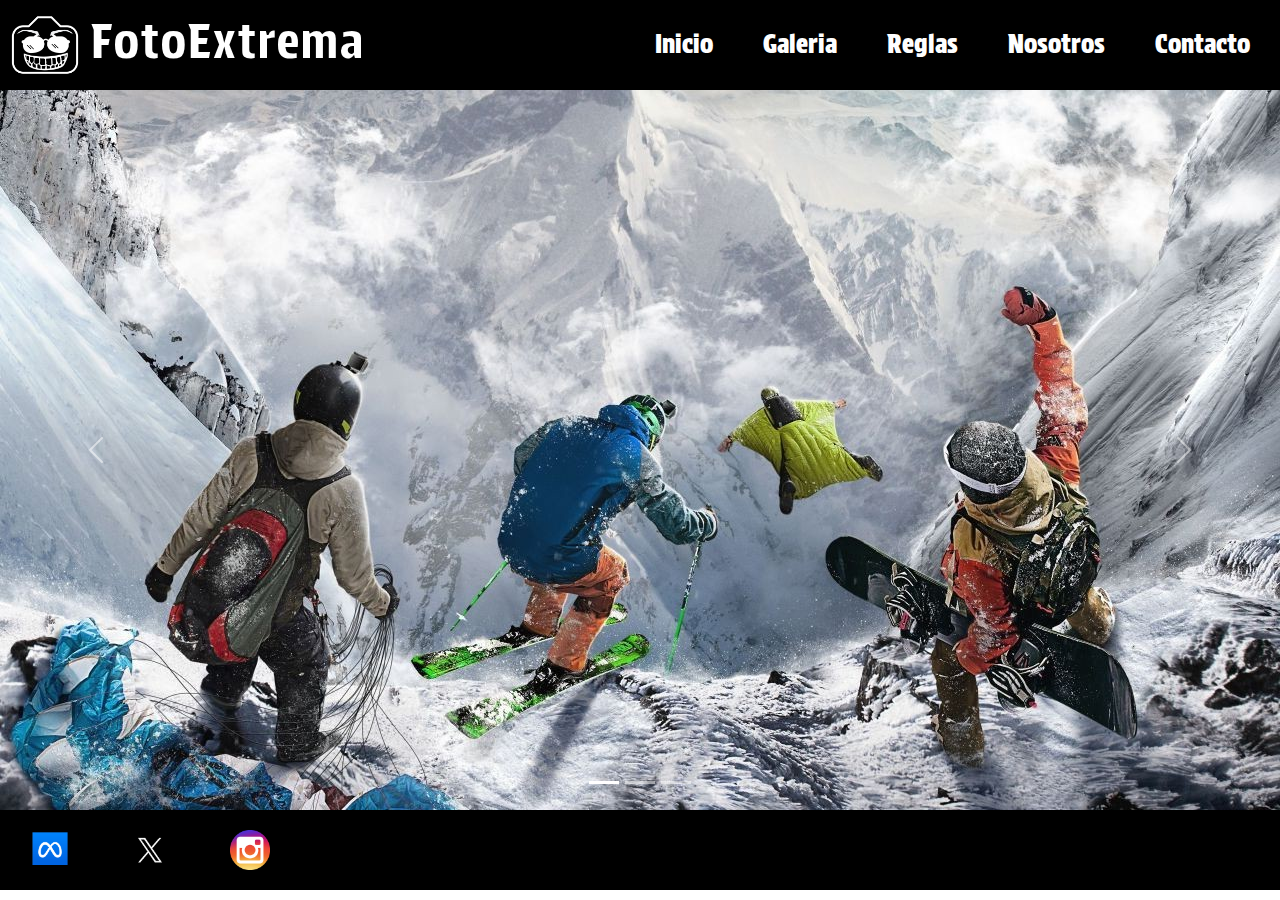
==== index.html @ e97aab32 "Medio css trasladado a scss" ====
<!DOCTYPE html>
<html lang="en">
<head>
    <meta charset="UTF-8">
    <meta name="viewport" content="width=device-width, initial-scale=1.0">
    <title>Inicio</title>
    <link rel="stylesheet" href="css\styles.css">
    <link rel="stylesheet" href="../css/main.css">
    <link rel="preconnect" href="https://fonts.googleapis.com">
    <link rel="preconnect" href="https://fonts.gstatic.com" crossorigin>
    <link href="https://fonts.googleapis.com/css2?family=Protest+Strike&family=Sen&family=Special+Elite&display=swap" rel="stylesheet">
    <link href="https://cdn.jsdelivr.net/npm/bootstrap@5.3.3/dist/css/bootstrap.min.css" rel="stylesheet" integrity="sha384-QWTKZyjpPEjISv5WaRU9OFeRpok6YctnYmDr5pNlyT2bRjXh0JMhjY6hW+ALEwIH" crossorigin="anonymous"> 
    <!-- Este link va en el head en HTML y al final del body en JS -->
  </head>
<body>
    <header>
        <a href="./index.html" class="logoPagina">
            <img src="img\FotoExtrema1.png" class="logo" alt="Logo-ExtremeFocus">
            <h1 class="nombreSitio">FotoExtrema</h1>
        </a>
        <nav>
            <ul>
                <li> <a href="./index.html">Inicio</a> </li>
                <li> <a href="./pages/galeria.html">Galeria</a> </li>
                <li> <a href="./pages/reglas.html">Reglas</a> </li>
                <li> <a href="./pages/nosotros.html">Nosotros</a> </li>
                <li> <a href="./pages/contacto.html">Contacto</a> </li>
            </ul>
        </nav>
    </header>
    <main class="index"> 
            <div id="carouselExampleCaptions" class="carousel slide">
                <div class="carousel-indicators">
                  <button type="button" data-bs-target="#carouselExampleCaptions" data-bs-slide-to="0" class="active" aria-current="true" aria-label="Slide 1"></button>
                  <button type="button" data-bs-target="#carouselExampleCaptions" data-bs-slide-to="1" aria-label="Slide 2"></button>
                  <button type="button" data-bs-target="#carouselExampleCaptions" data-bs-slide-to="2" aria-label="Slide 3"></button>
                </div>
                <div class="carousel-inner">
                  <div class="carousel-item active">
                    <img src="img/DeportistasEnCimaDeMontaña.jpg" class="d-block w-100" alt="Deportistas en la cima de la montaña">
                    <div class="carousel-caption d-none d-md-block">
                     <!-- <h5>Descripcion de imagen</h5>
                      <p>Texto</p>-->
                    </div>
                  </div>
                  <div class="carousel-item">
                    <img src="img\colgandoDeTerraza.jpg" class="d-block w-100" alt="Hombre colgando de terraza con sus manos sobre ciudad">
                    <div class="carousel-caption d-none d-md-block">
                    <!--  <h5>Descripcion de imagen</h5>
                      <p>Texto</p>-->
                    </div>
                  </div>
                  <div class="carousel-item">
                    <img src="img\buceandoConTiburones.webp" class="d-block w-100" alt="Buzos bajo el mar rodeados de tiburones">
                    <div class="carousel-caption d-none d-md-block">
                      <!--<h5>Descripcion de imagen</h5>
                      <p>Texto</p>-->
                    </div>
                  </div>
                </div>
                <button class="carousel-control-prev" type="button" data-bs-target="#carouselExampleCaptions" data-bs-slide="prev">
                  <span class="carousel-control-prev-icon" aria-hidden="true"></span>
                  <span class="visually-hidden">Previous</span>
                </button>
                <button class="carousel-control-next" type="button" data-bs-target="#carouselExampleCaptions" data-bs-slide="next">
                  <span class="carousel-control-next-icon" aria-hidden="true"></span>
                  <span class="visually-hidden">Next</span>
                </button>
            </div>  

    </main>
    <footer>
      <a href="https://www.facebook.com/" target="_blank"><img src="../img/MetaLogo.png" alt="Logo Meta"></a>
      <a href="https://twitter.com/" target="_blank"><img src="../img/XLogo.png" alt="Logo X"></a>
      <a href="https://www.instagram.com/" target="_blank"><img src="../img/InstagramLogo.png" alt="Logo Instagram"></a>
    </footer>
    <script src="https://cdn.jsdelivr.net/npm/bootstrap@5.3.3/dist/js/bootstrap.bundle.min.js" integrity="sha384-YvpcrYf0tY3lHB60NNkmXc5s9fDVZLESaAA55NDzOxhy9GkcIdslK1eN7N6jIeHz" crossorigin="anonymous"></script>
</body>
</html>
---- css/main.css ----
@charset "UTF-8";
* {
  margin: 0;
}

/*Permiten copiar y pegar código de forma sencilla 
%estilos{
    background-color: orange;
    color: white;
    font-size: 20px;
}

@extend %estilos; 
*/
header {
  display: flex;
  align-items: center;
  background-color: black;
}
header .logoPagina {
  display: flex;
  text-decoration: none;
  align-items: center;
  margin: 10px;
}
header .nombreSitio {
  margin-left: 10px;
  font-family: "Protest Strike", sans-serif;
  font-weight: 400;
  font-style: normal;
  font-size: 50px;
  justify-content: center;
  color: white;
  -webkit-text-stroke-width: 2px; /* Ancho del contorno */
  -webkit-text-stroke-color: black; /* Color del contorno */
}
header .logo {
  width: 70px;
}
header nav {
  margin-left: auto;
  font-family: "Protest Strike", sans-serif;
  font-style: normal;
  font-size: 25px;
  height: 100%; /* Ajustar el tamaño del nav al 100% de la altura del encabezado */
}
header nav li {
  padding: 0 20px;
  height: 100%; /* Ajustar el tamaño de los elementos li al 100% de la altura de la lista */
  display: flex;
  align-items: center;
}
header nav li a {
  margin-right: 10px;
  text-decoration: none; /* Elimina el subrayado de los enlaces */
  color: white; /* Cambia el color del texto de los enlaces */
}
header nav ul {
  display: flex;
  align-items: center;
  height: 100%; /* Ajustar el tamaño de la lista al 100% de la altura del nav */
  margin: 0;
  padding: 0;
}

.index {
  background-color: black;
  color: white;
}

.galeria {
  background-color: black;
  color: white;
}

.reglas {
  background-color: black;
  color: white;
}

.nosotros {
  background-color: black;
  color: white;
}

.contacto {
  background-color: black;
  color: white;
}

footer {
  display: flex;
  background-color: black;
}
footer a {
  text-decoration: none;
  color: white;
  margin: 20px;
}
footer img {
  width: 40px;
  height: auto;
  margin: 0 10px;
}

/* Diseño Responsive */
/* Mobile */
@media only screen and (max-width: 500px) {
  header {
    flex-direction: column;
    align-items: center;
    justify-content: center;
    width: 100%;
  }
  footer {
    justify-content: center;
  }
  nav {
    padding-top: 10px;
    margin-left: unset;
    transform: scale(0.7);
  }
  .logoPagina, .nombreSitio {
    transform: scale(0.9);
  }
  input, textarea, .contactoTitulo {
    width: 80%;
  }
}

/*# sourceMappingURL=main.css.map */
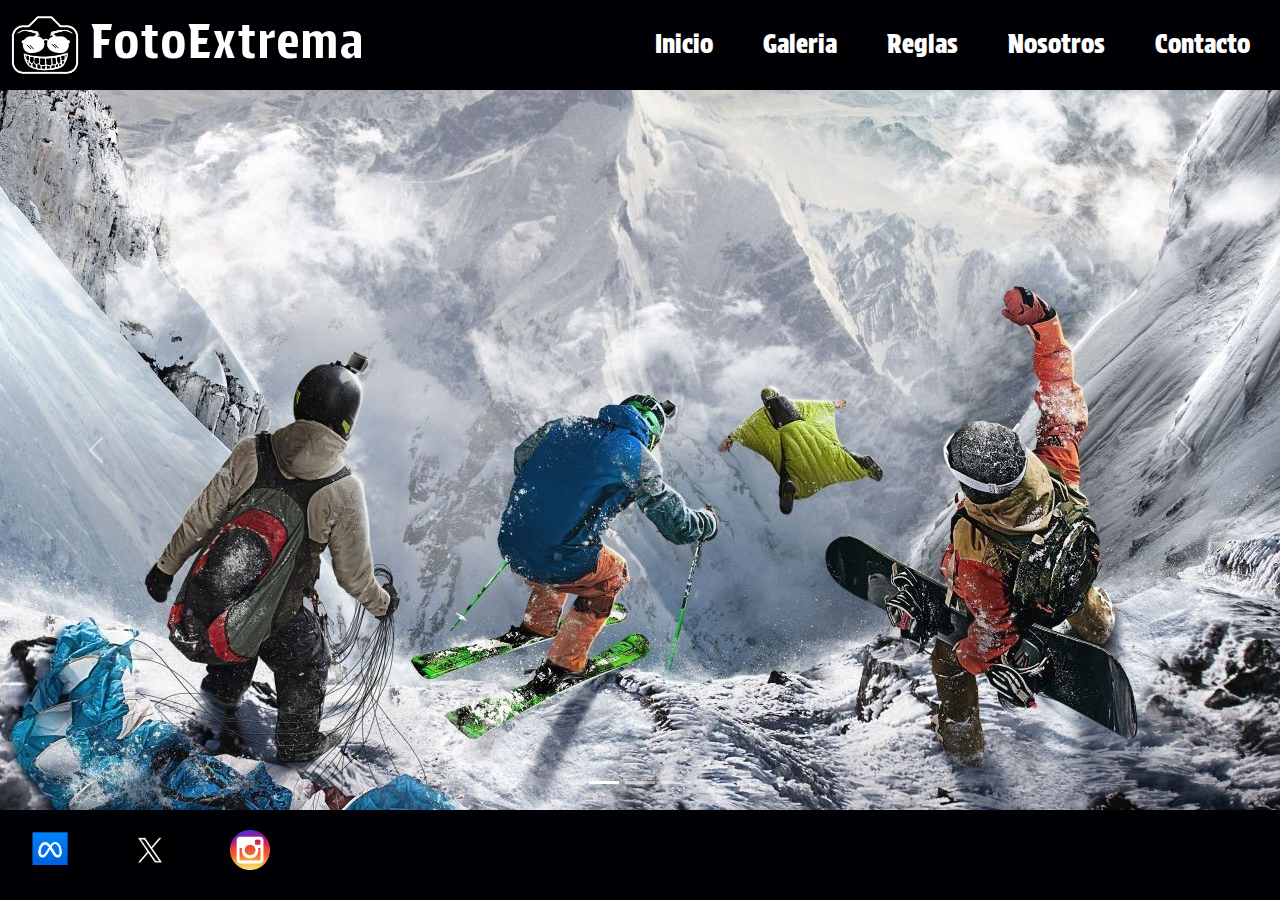
==== commit c615624b: "Eliminada carpeta node_modules del repo" ====
--- a/index.html
+++ b/index.html
@@ -4,13 +4,12 @@
     <meta charset="UTF-8">
     <meta name="viewport" content="width=device-width, initial-scale=1.0">
     <title>Inicio</title>
-    <link rel="stylesheet" href="css\styles.css">
-    <link rel="stylesheet" href="../css/main.css">
     <link rel="preconnect" href="https://fonts.googleapis.com">
     <link rel="preconnect" href="https://fonts.gstatic.com" crossorigin>
     <link href="https://fonts.googleapis.com/css2?family=Protest+Strike&family=Sen&family=Special+Elite&display=swap" rel="stylesheet">
     <link href="https://cdn.jsdelivr.net/npm/bootstrap@5.3.3/dist/css/bootstrap.min.css" rel="stylesheet" integrity="sha384-QWTKZyjpPEjISv5WaRU9OFeRpok6YctnYmDr5pNlyT2bRjXh0JMhjY6hW+ALEwIH" crossorigin="anonymous"> 
     <!-- Este link va en el head en HTML y al final del body en JS -->
+    <link rel="stylesheet" href="css/main.css">
   </head>
 <body>
     <header>
@@ -70,9 +69,9 @@
 
     </main>
     <footer>
-      <a href="https://www.facebook.com/" target="_blank"><img src="../img/MetaLogo.png" alt="Logo Meta"></a>
-      <a href="https://twitter.com/" target="_blank"><img src="../img/XLogo.png" alt="Logo X"></a>
-      <a href="https://www.instagram.com/" target="_blank"><img src="../img/InstagramLogo.png" alt="Logo Instagram"></a>
+      <a href="https://www.facebook.com/" target="_blank"><img src="/img/MetaLogo.png" alt="Logo Meta"></a>
+      <a href="https://twitter.com/" target="_blank"><img src="/img/XLogo.png" alt="Logo X"></a>
+      <a href="https://www.instagram.com/" target="_blank"><img src="/img/InstagramLogo.png" alt="Logo Instagram"></a>
     </footer>
     <script src="https://cdn.jsdelivr.net/npm/bootstrap@5.3.3/dist/js/bootstrap.bundle.min.js" integrity="sha384-YvpcrYf0tY3lHB60NNkmXc5s9fDVZLESaAA55NDzOxhy9GkcIdslK1eN7N6jIeHz" crossorigin="anonymous"></script>
 </body>
--- a/css/main.css
+++ b/css/main.css
@@ -1,21 +1,24 @@
 @charset "UTF-8";
 * {
   margin: 0;
-}
-
-/*Permiten copiar y pegar código de forma sencilla 
-%estilos{
-    background-color: orange;
-    color: white;
-    font-size: 20px;
-}
-
-@extend %estilos; 
-*/
+  padding: 0;
+  box-sizing: border-box;
+}
+
+body {
+  background-color: rgb(0, 0, 5);
+  color: white;
+}
+
+.contactoTitulo, .tituloReglas, .categoria h2, header nav, header .nombreSitio {
+  font-family: "Protest Strike", sans-serif;
+  font-style: normal;
+}
+
 header {
   display: flex;
   align-items: center;
-  background-color: black;
+  background-color: rgb(0, 0, 5);
 }
 header .logoPagina {
   display: flex;
@@ -25,22 +28,18 @@
 }
 header .nombreSitio {
   margin-left: 10px;
-  font-family: "Protest Strike", sans-serif;
   font-weight: 400;
-  font-style: normal;
   font-size: 50px;
   justify-content: center;
   color: white;
   -webkit-text-stroke-width: 2px; /* Ancho del contorno */
-  -webkit-text-stroke-color: black; /* Color del contorno */
+  -webkit-text-stroke-color: rgb(0, 0, 5); /* Color del contorno */
 }
 header .logo {
   width: 70px;
 }
 header nav {
   margin-left: auto;
-  font-family: "Protest Strike", sans-serif;
-  font-style: normal;
   font-size: 25px;
   height: 100%; /* Ajustar el tamaño del nav al 100% de la altura del encabezado */
 }
@@ -63,34 +62,139 @@
   padding: 0;
 }
 
-.index {
-  background-color: black;
-  color: white;
+.imagenPortada {
+  width: 100%;
+}
+.imagenPortada img {
+  width: 100%;
+  height: auto;
 }
 
 .galeria {
-  background-color: black;
-  color: white;
-}
-
-.reglas {
-  background-color: black;
-  color: white;
+  padding-top: 20px; /*Separa el main del header sin mostrar una franja blanca como ocurría con margin-top*/
+}
+
+.categorias {
+  padding: 20px;
+  background-color: rgb(0, 0, 5);
+  display: grid;
+  grid-template-columns: repeat(2, 1fr);
+  grid-template-rows: repeat(4, 400px);
+  grid-template-areas: "img1 img1" "img2 img3" "img4 img4" "img5 img6";
+  grid-gap: 20px; /* Espacio entre las tarjetas */
+}
+
+.categoria1 {
+  grid-area: img1;
+}
+
+.categoria4 {
+  grid-area: img4;
+}
+
+.categoria {
+  display: flex;
+  justify-content: center;
+  align-items: center;
+  flex-direction: column; /* Alinea los elementos en una columna */
+  border-radius: 10px; /* Bordes redondeados */
+  padding: 20px; /* Espaciado interno */
+  box-shadow: 0px 0px 10px rgba(0, 0, 0, 0.1); /* Sombra */
+  width: auto; /* Ajusta el ancho del contenedor */
+  height: auto; /* Ajusta el alto del contenedor */
+  background-image: url("https://wallpapercave.com/wp/JoFTfPX.jpg");
+  transition: transform 0.3s; /* Transición suave para el efecto de ampliación */
+}
+.categoria:hover {
+  transform: scale(1.05); /* Amplía la tarjeta en un 5% al hacer hover */
+  cursor: pointer; /* Cambia el cursor a una mano señalando */
+}
+.categoria img {
+  width: 100%;
+  height: 80%; /* [Se corta la imagen]: Ajustando la imagen a la altura del contenedor */
+  object-fit: contain; /* Ajusta la imagen manteniendo su relación de aspecto original */
+  margin-bottom: 50px;
+}
+.categoria h2 {
+  color: white;
+  -webkit-text-stroke-width: 0.5px; /* Ancho del contorno */
+  -webkit-text-stroke-color: black; /* Color del contorno */
+  font-size: 30px;
+  text-align: center; /* Centra el texto */
+  margin: 0; /* Elimina el margen por defecto del título */
+  text-overflow: ellipsis; /* Agrega puntos suspensivos si el texto es demasiado largo */
+  white-space: nowrap; /* Evita que el texto se divida en múltiples líneas */
+  margin-top: 60px; /*** Buscar otra forma de evitar que el titulo se corte ***/
+  margin-bottom: 10px;
+}
+
+.col {
+  padding-bottom: 30px;
+}
+.col p {
+  margin-bottom: 40px;
+}
+
+.tituloReglas {
+  padding-top: 50px;
+  padding-bottom: 30px;
+  font-size: 45px;
+}
+
+.reglasTitulos {
+  font-size: 20px;
 }
 
 .nosotros {
-  background-color: black;
-  color: white;
-}
-
-.contacto {
-  background-color: black;
-  color: white;
+  padding-bottom: 20px;
+  display: flex;
+  justify-content: center;
+  align-items: center;
+}
+
+.nosotrosTexto {
+  font-size: 20px;
+  text-align: center; /* Centrar horizontalmente el texto */
+  padding: 50px; /* Espaciado interno */
+  width: 50%;
+}
+
+.contactoTitulo {
+  text-align: center;
+  padding: 20px;
+  font-size: 45px;
+}
+
+.formulario {
+  display: flex;
+  justify-content: center;
+  align-items: center;
+  height: auto;
+  padding: 50px;
+  font-family: "Courier New", Courier, monospace;
+  font-size: 20px;
+  color: black;
+}
+.formulario form {
+  background-color: white;
+  width: 50%; /* Ancho del formulario */
+  max-width: 500px; /* Ancho máximo del formulario */
+  padding: 20px; /* Espaciado interno */
+  border-radius: 10px; /* Bordes redondeados */
+  box-sizing: border-box; /* Ajusta el ancho y alto del formulario para incluir bordes y rellenos */
+  box-shadow: 0px 0px 20px rgba(0, 0, 0, 0.5); /* Sombras con desplazamiento horizontal y vertical de 0px, desenfoque de 10px y color negro con opacidad de 0.5 */
+  display: flex;
+  flex-direction: column; /* Alinear los elementos del formulario en una columna */
+  justify-content: center; /* Para centrar horizontalmente */
+  align-items: center; /* Para centrar verticalmente */
+}
+.formulario form input[type=file] {
+  width: 100%; /* Ajusta el ancho del input al 100% del contenedor */
 }
 
 footer {
   display: flex;
-  background-color: black;
+  background-color: rgb(0, 0, 5);
 }
 footer a {
   text-decoration: none;
@@ -110,21 +214,23 @@
     flex-direction: column;
     align-items: center;
     justify-content: center;
-    width: 100%;
   }
   footer {
     justify-content: center;
+    width: 100%;
   }
   nav {
     padding-top: 10px;
-    margin-left: unset;
-    transform: scale(0.7);
+    transform: scale(0.6);
+    max-width: 100%;
   }
   .logoPagina, .nombreSitio {
     transform: scale(0.9);
+    max-width: 100%;
   }
   input, textarea, .contactoTitulo {
     width: 80%;
+    max-width: 100%;
   }
 }
 
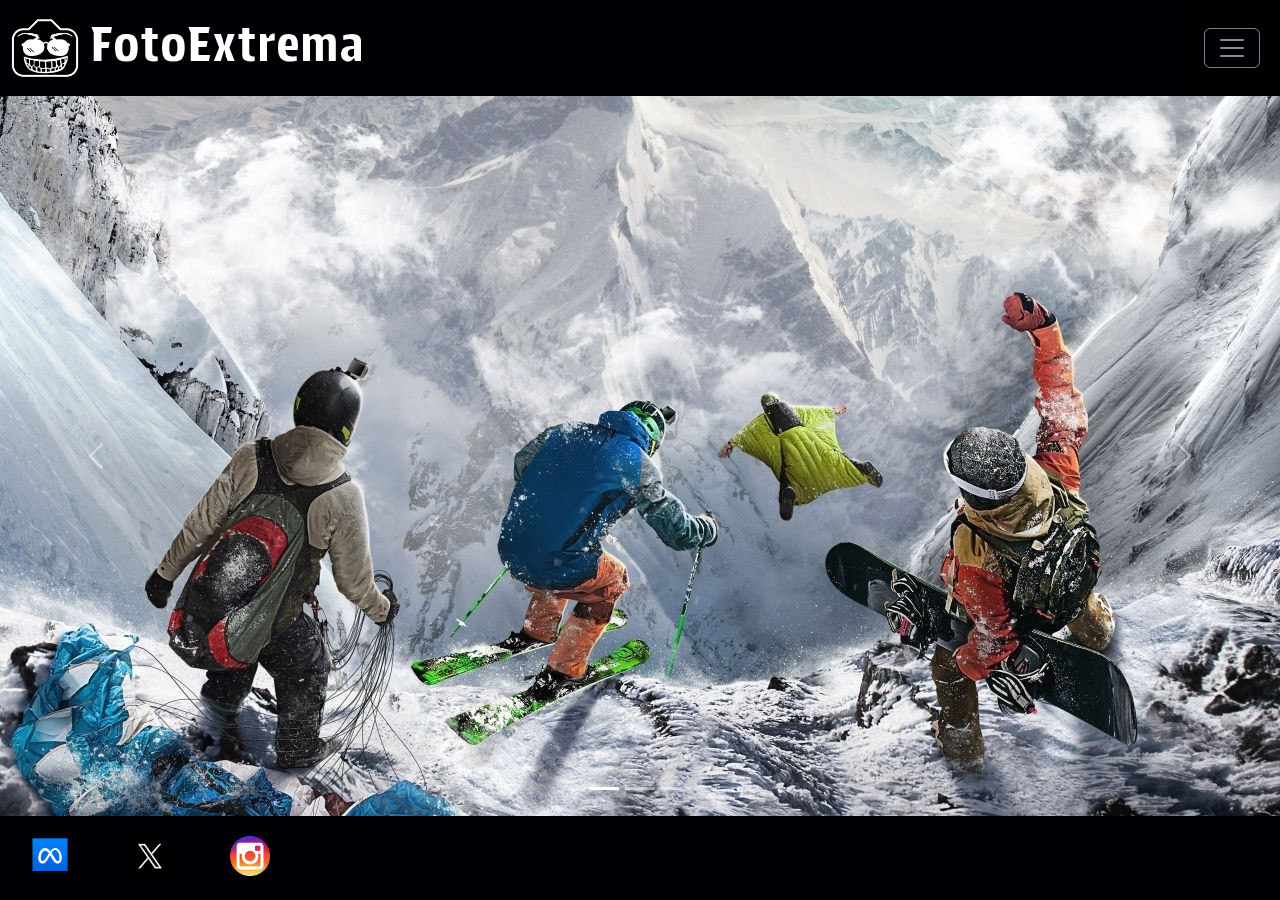
==== commit 51cd1c47: "Con Menú Hamburguesa" ====
--- a/index.html
+++ b/index.html
@@ -12,21 +12,36 @@
     <link rel="stylesheet" href="css/main.css">
   </head>
 <body>
-    <header>
-        <a href="./index.html" class="logoPagina">
-            <img src="img\FotoExtrema1.png" class="logo" alt="Logo-ExtremeFocus">
-            <h1 class="nombreSitio">FotoExtrema</h1>
-        </a>
-        <nav>
-            <ul>
-                <li> <a href="./index.html">Inicio</a> </li>
-                <li> <a href="./pages/galeria.html">Galeria</a> </li>
-                <li> <a href="./pages/reglas.html">Reglas</a> </li>
-                <li> <a href="./pages/nosotros.html">Nosotros</a> </li>
-                <li> <a href="./pages/contacto.html">Contacto</a> </li>
-            </ul>
-        </nav>
-    </header>
+  <header>
+    <a href="../index.html" class="logoPagina">
+        <img src="../img/FotoExtrema1.png" class="logo" alt="Logo-ExtremeFocus">
+        <h1 class="nombreSitio">FotoExtrema</h1>
+    </a>
+    <nav>
+        <nav class="navbar navbar-dark bg-black">
+            <button class="navbar-toggler" type="button" data-toggle="collapse" data-target="#navbarToggleExternalContent" aria-controls="navbarToggleExternalContent" aria-expanded="false" aria-label="Toggle navigation">
+              <span class="navbar-toggler-icon"></span>
+            </button>
+          </nav>
+        <div class="pos-f-t">
+          <div class="collapse" id="navbarToggleExternalContent">
+            <div class="bg-black p-2">
+              <h5 class="text-white h4"></h5>
+              <span class="text-muted"></span>
+              <ul>
+                <li><a href="./index.html">Inicio</a></li>
+                <li><a href="./pages/galeria.html">Galeria</a></li>
+                <li><a href="./pages/reglas.html">Reglas</a></li>
+                <li><a href="./pages/nosotros.html">Nosotros</a></li>
+                <li><a href="./pages/contacto.html">Contacto</a></li>
+              </ul>
+            </div>
+          </div>
+          
+        </div>
+      </nav>
+      
+</header>
     <main class="index"> 
             <div id="carouselExampleCaptions" class="carousel slide">
                 <div class="carousel-indicators">
@@ -74,5 +89,8 @@
       <a href="https://www.instagram.com/" target="_blank"><img src="/img/InstagramLogo.png" alt="Logo Instagram"></a>
     </footer>
     <script src="https://cdn.jsdelivr.net/npm/bootstrap@5.3.3/dist/js/bootstrap.bundle.min.js" integrity="sha384-YvpcrYf0tY3lHB60NNkmXc5s9fDVZLESaAA55NDzOxhy9GkcIdslK1eN7N6jIeHz" crossorigin="anonymous"></script>
-</body>
+    <script src="https://code.jquery.com/jquery-3.6.0.min.js"></script>
+    <script src="https://cdnjs.cloudflare.com/ajax/libs/popper.js/2.10.2/umd/popper.min.js"></script>
+    <script src="https://stackpath.bootstrapcdn.com/bootstrap/4.5.2/js/bootstrap.min.js"></script>
+  </body>
 </html>--- a/css/main.css
+++ b/css/main.css
@@ -17,7 +17,7 @@
 
 header {
   display: flex;
-  align-items: center;
+  justify-content: space-between;
   background-color: rgb(0, 0, 5);
 }
 header .logoPagina {
@@ -39,27 +39,39 @@
   width: 70px;
 }
 header nav {
-  margin-left: auto;
-  font-size: 25px;
-  height: 100%; /* Ajustar el tamaño del nav al 100% de la altura del encabezado */
+  font-size: 20px;
+}
+header nav .pos-f-t {
+  padding-right: 10px;
+  margin-top: 20px;
+  position: absolute;
+  top: 50px;
+  right: 10px;
+  z-index: 3000; /* Asegura que esté por encima de otros elementos */
+}
+header nav .navbar-toggler {
+  border: 1px solid grey; /* Cambia el color del borde */
+  background-color: rgb(0, 0, 5); /* Hace que el fondo sea transparente */
+  color: black; /* Cambia el color del texto */
+  margin: 20px;
+}
+header nav .navbar-toggler:hover {
+  background-color: black; /* Cambia el color de fondo al pasar el mouse */
+  color: #000000; /* Cambia el color del texto al pasar el mouse */
+}
+header nav #navbarToggleExternalContent .collapse.show {
+  background-color: white; /* Cambia el color de fondo del menú */
+  height: auto; /* Permitir que el contenedor se ajuste al tamaño del contenido */
+  box-sizing: content-box;
 }
 header nav li {
-  padding: 0 20px;
-  height: 100%; /* Ajustar el tamaño de los elementos li al 100% de la altura de la lista */
-  display: flex;
-  align-items: center;
+  list-style: none;
+  padding-bottom: 10px;
 }
 header nav li a {
-  margin-right: 10px;
   text-decoration: none; /* Elimina el subrayado de los enlaces */
   color: white; /* Cambia el color del texto de los enlaces */
-}
-header nav ul {
-  display: flex;
-  align-items: center;
-  height: 100%; /* Ajustar el tamaño de la lista al 100% de la altura del nav */
-  margin: 0;
-  padding: 0;
+  padding-right: 20px;
 }
 
 .imagenPortada {
@@ -156,7 +168,13 @@
   font-size: 20px;
   text-align: center; /* Centrar horizontalmente el texto */
   padding: 50px; /* Espaciado interno */
-  width: 50%;
+  width: 70%;
+  min-width: 320px;
+  text-align: justify;
+}
+
+.header2 .nav-container {
+  all: unset;
 }
 
 .contactoTitulo {
@@ -178,7 +196,8 @@
 .formulario form {
   background-color: white;
   width: 50%; /* Ancho del formulario */
-  max-width: 500px; /* Ancho máximo del formulario */
+  max-width: 500px;
+  min-width: 320px;
   padding: 20px; /* Espaciado interno */
   border-radius: 10px; /* Bordes redondeados */
   box-sizing: border-box; /* Ajusta el ancho y alto del formulario para incluir bordes y rellenos */
@@ -211,26 +230,37 @@
 /* Mobile */
 @media only screen and (max-width: 500px) {
   header {
-    flex-direction: column;
-    align-items: center;
-    justify-content: center;
+    display: flex;
+    justify-content: center; /* Centra horizontalmente los elementos */
   }
   footer {
-    justify-content: center;
+    display: flex;
+    justify-content: center; /* Centra horizontalmente los elementos */
     width: 100%;
   }
-  nav {
-    padding-top: 10px;
-    transform: scale(0.6);
+  header .navbar-toggler {
+    display: block;
+    margin-right: 0; /* Añadir margen izquierdo automático para que el toggler se alinee a la derecha */
+  }
+  .formulario {
+    width: 100%;
+    padding: 0px;
+  }
+  .logoPagina, .nombreSitio {
+    display: flex;
+    flex-direction: column; /* Alinea los elementos verticalmente */
+    align-items: center; /* Centra horizontalmente los elementos */
+    width: 100%; /* Ocupa todo el ancho disponible */
+    text-align: center; /* Centra el texto horizontalmente */
+    margin-top: 10px; /* Ajusta el margen superior si es necesario */
+  }
+  input, label, textarea, .contactoTitulo {
     max-width: 100%;
   }
-  .logoPagina, .nombreSitio {
-    transform: scale(0.9);
-    max-width: 100%;
-  }
-  input, textarea, .contactoTitulo {
-    width: 80%;
-    max-width: 100%;
+  .nosotrosTexto {
+    padding: 40px;
+    min-width: 320px;
+    text-align: justify;
   }
 }
 
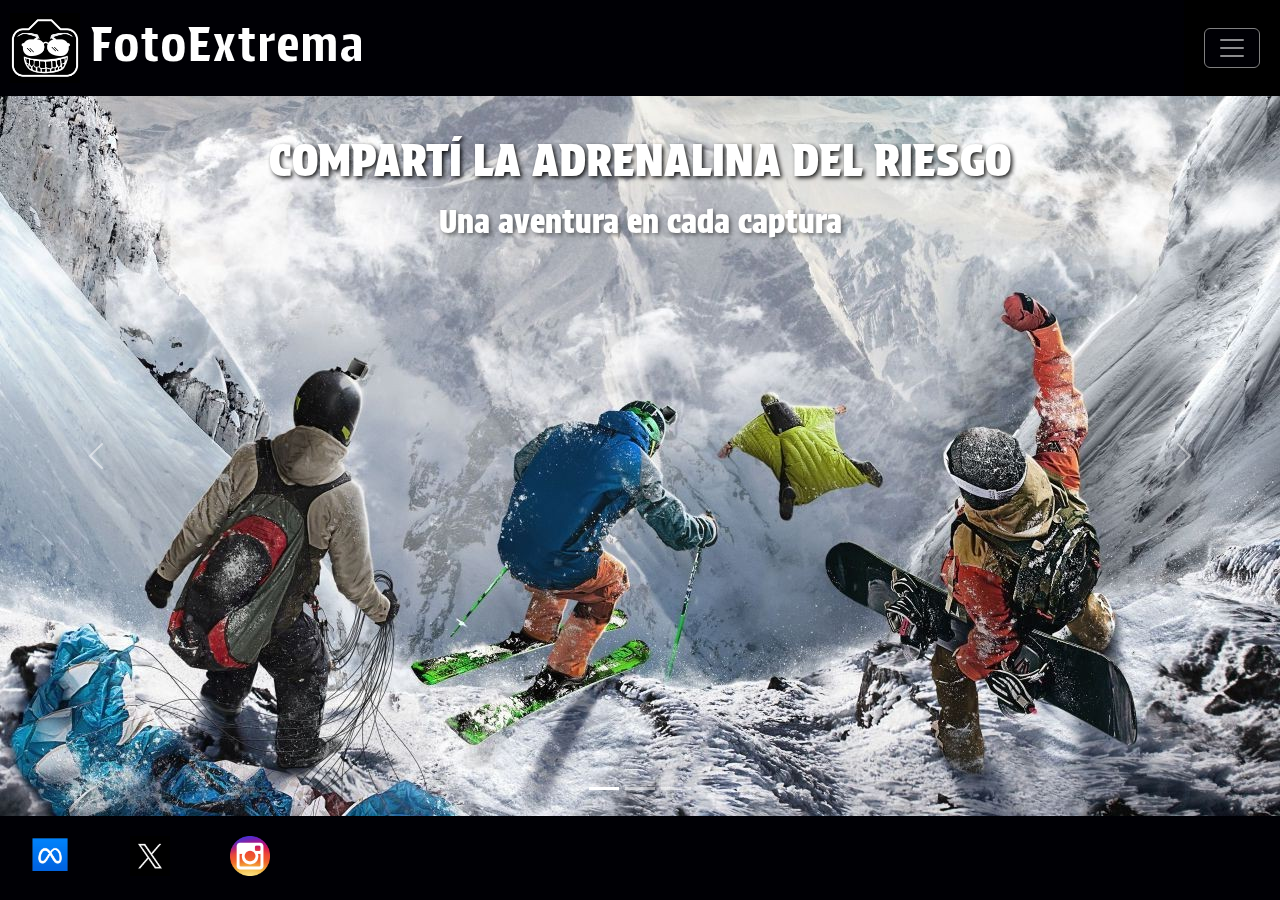
==== commit 4b0c12ac: "Estilos finales aplicados" ====
--- a/index.html
+++ b/index.html
@@ -8,7 +8,6 @@
     <link rel="preconnect" href="https://fonts.gstatic.com" crossorigin>
     <link href="https://fonts.googleapis.com/css2?family=Protest+Strike&family=Sen&family=Special+Elite&display=swap" rel="stylesheet">
     <link href="https://cdn.jsdelivr.net/npm/bootstrap@5.3.3/dist/css/bootstrap.min.css" rel="stylesheet" integrity="sha384-QWTKZyjpPEjISv5WaRU9OFeRpok6YctnYmDr5pNlyT2bRjXh0JMhjY6hW+ALEwIH" crossorigin="anonymous"> 
-    <!-- Este link va en el head en HTML y al final del body en JS -->
     <link rel="stylesheet" href="css/main.css">
   </head>
 <body>
@@ -43,6 +42,12 @@
       
 </header>
     <main class="index"> 
+      <div class="BienvenidaIndex">
+        <h1 class="indexTitulo">COMPARTÍ LA ADRENALINA DEL RIESGO</h1>
+        <p class="pieDeTitulo">Una aventura en cada captura</p>
+      </div>
+      
+          <!-- Carrusel -->
             <div id="carouselExampleCaptions" class="carousel slide">
                 <div class="carousel-indicators">
                   <button type="button" data-bs-target="#carouselExampleCaptions" data-bs-slide-to="0" class="active" aria-current="true" aria-label="Slide 1"></button>
@@ -88,9 +93,11 @@
       <a href="https://twitter.com/" target="_blank"><img src="/img/XLogo.png" alt="Logo X"></a>
       <a href="https://www.instagram.com/" target="_blank"><img src="/img/InstagramLogo.png" alt="Logo Instagram"></a>
     </footer>
+
+        <!-- Enlaces de Bootstrap -->
     <script src="https://cdn.jsdelivr.net/npm/bootstrap@5.3.3/dist/js/bootstrap.bundle.min.js" integrity="sha384-YvpcrYf0tY3lHB60NNkmXc5s9fDVZLESaAA55NDzOxhy9GkcIdslK1eN7N6jIeHz" crossorigin="anonymous"></script>
     <script src="https://code.jquery.com/jquery-3.6.0.min.js"></script>
     <script src="https://cdnjs.cloudflare.com/ajax/libs/popper.js/2.10.2/umd/popper.min.js"></script>
     <script src="https://stackpath.bootstrapcdn.com/bootstrap/4.5.2/js/bootstrap.min.js"></script>
   </body>
-</html>+</html>
--- a/css/main.css
+++ b/css/main.css
@@ -10,7 +10,7 @@
   color: white;
 }
 
-.contactoTitulo, .tituloReglas, .categoria h2, header nav, header .nombreSitio {
+.contactoTitulo, .nosotrosTitulo, .tituloReglas, .categoria h2, .galeriaTitulo, .pieDeTitulo, .indexTitulo, header nav, header .nombreSitio {
   font-family: "Protest Strike", sans-serif;
   font-style: normal;
 }
@@ -32,8 +32,8 @@
   font-size: 50px;
   justify-content: center;
   color: white;
-  -webkit-text-stroke-width: 2px; /* Ancho del contorno */
-  -webkit-text-stroke-color: rgb(0, 0, 5); /* Color del contorno */
+  -webkit-text-stroke-width: 2px;
+  -webkit-text-stroke-color: rgb(0, 0, 5);
 }
 header .logo {
   width: 70px;
@@ -47,21 +47,22 @@
   position: absolute;
   top: 50px;
   right: 10px;
-  z-index: 3000; /* Asegura que esté por encima de otros elementos */
+  z-index: 3000;
 }
 header nav .navbar-toggler {
-  border: 1px solid grey; /* Cambia el color del borde */
-  background-color: rgb(0, 0, 5); /* Hace que el fondo sea transparente */
-  color: black; /* Cambia el color del texto */
+  border: 1px solid grey;
+  background-color: rgb(0, 0, 5);
+  color: black;
   margin: 20px;
+  display: flex;
 }
 header nav .navbar-toggler:hover {
-  background-color: black; /* Cambia el color de fondo al pasar el mouse */
-  color: #000000; /* Cambia el color del texto al pasar el mouse */
+  background-color: black;
+  color: #000000;
 }
 header nav #navbarToggleExternalContent .collapse.show {
-  background-color: white; /* Cambia el color de fondo del menú */
-  height: auto; /* Permitir que el contenedor se ajuste al tamaño del contenido */
+  background-color: white;
+  height: auto;
   box-sizing: content-box;
 }
 header nav li {
@@ -69,9 +70,30 @@
   padding-bottom: 10px;
 }
 header nav li a {
-  text-decoration: none; /* Elimina el subrayado de los enlaces */
-  color: white; /* Cambia el color del texto de los enlaces */
+  text-decoration: none;
+  color: white;
   padding-right: 20px;
+}
+
+.indexTitulo {
+  position: absolute;
+  left: 50%;
+  transform: translateX(-50%);
+  font-size: 3.5vw;
+  margin-top: 3%;
+  z-index: 2500;
+  text-shadow: 2px 2px 4px rgba(0, 0, 0, 0.886);
+  white-space: nowrap;
+}
+
+.pieDeTitulo {
+  position: absolute;
+  left: 50%;
+  transform: translateX(-50%);
+  font-size: 2.5vw;
+  margin-top: 8%;
+  z-index: 2500;
+  text-shadow: 2px 2px 4px rgba(0, 0, 0, 0.5);
 }
 
 .imagenPortada {
@@ -83,7 +105,13 @@
 }
 
 .galeria {
-  padding-top: 20px; /*Separa el main del header sin mostrar una franja blanca como ocurría con margin-top*/
+  padding-top: 20px;
+  text-shadow: 2px 2px 4px rgba(0, 0, 0, 0.5);
+}
+
+.galeriaTitulo {
+  text-align: center;
+  font-size: 45px;
 }
 
 .categorias {
@@ -93,7 +121,7 @@
   grid-template-columns: repeat(2, 1fr);
   grid-template-rows: repeat(4, 400px);
   grid-template-areas: "img1 img1" "img2 img3" "img4 img4" "img5 img6";
-  grid-gap: 20px; /* Espacio entre las tarjetas */
+  grid-gap: 20px;
 }
 
 .categoria1 {
@@ -108,36 +136,43 @@
   display: flex;
   justify-content: center;
   align-items: center;
-  flex-direction: column; /* Alinea los elementos en una columna */
-  border-radius: 10px; /* Bordes redondeados */
-  padding: 20px; /* Espaciado interno */
-  box-shadow: 0px 0px 10px rgba(0, 0, 0, 0.1); /* Sombra */
-  width: auto; /* Ajusta el ancho del contenedor */
-  height: auto; /* Ajusta el alto del contenedor */
+  flex-direction: column;
+  border-radius: 10px;
+  padding: 20px;
+  box-shadow: 0px 0px 10px rgba(0, 0, 0, 0.1);
+  width: auto;
+  height: auto;
   background-image: url("https://wallpapercave.com/wp/JoFTfPX.jpg");
-  transition: transform 0.3s; /* Transición suave para el efecto de ampliación */
+  transition: transform 0.3s;
 }
 .categoria:hover {
-  transform: scale(1.05); /* Amplía la tarjeta en un 5% al hacer hover */
-  cursor: pointer; /* Cambia el cursor a una mano señalando */
+  transform: scale(1.05);
+  cursor: pointer;
 }
 .categoria img {
   width: 100%;
-  height: 80%; /* [Se corta la imagen]: Ajustando la imagen a la altura del contenedor */
-  object-fit: contain; /* Ajusta la imagen manteniendo su relación de aspecto original */
+  height: 80%;
+  object-fit: contain;
   margin-bottom: 50px;
 }
 .categoria h2 {
   color: white;
-  -webkit-text-stroke-width: 0.5px; /* Ancho del contorno */
-  -webkit-text-stroke-color: black; /* Color del contorno */
+  -webkit-text-stroke-width: 0.5px;
+  -webkit-text-stroke-color: black;
   font-size: 30px;
-  text-align: center; /* Centra el texto */
-  margin: 0; /* Elimina el margen por defecto del título */
-  text-overflow: ellipsis; /* Agrega puntos suspensivos si el texto es demasiado largo */
-  white-space: nowrap; /* Evita que el texto se divida en múltiples líneas */
-  margin-top: 60px; /*** Buscar otra forma de evitar que el titulo se corte ***/
+  text-align: center;
+  margin: 0;
+  text-overflow: ellipsis;
+  white-space: nowrap;
+  margin-top: 60px;
   margin-bottom: 10px;
+}
+
+.reglas {
+  background-image: url("../../img/hombreSaltandoHaciaAtras.jpg");
+  background-size: cover;
+  background-position: center;
+  text-shadow: 2px 2px 4px rgba(0, 0, 0, 0.5);
 }
 
 .col {
@@ -155,6 +190,7 @@
 
 .reglasTitulos {
   font-size: 20px;
+  padding: 20px;
 }
 
 .nosotros {
@@ -162,25 +198,38 @@
   display: flex;
   justify-content: center;
   align-items: center;
+  flex-direction: column;
+  background-image: url("../../img/saltoEnBungee1.png");
+  background-size: cover;
+  background-position: center;
+  text-shadow: 2px 2px 4px rgba(0, 0, 0, 0.5);
+}
+
+.nosotrosTitulo {
+  text-align: center;
+  font-size: 45px;
+  padding: 20px;
 }
 
 .nosotrosTexto {
   font-size: 20px;
-  text-align: center; /* Centrar horizontalmente el texto */
-  padding: 50px; /* Espaciado interno */
+  padding: 50px;
   width: 70%;
   min-width: 320px;
   text-align: justify;
 }
 
-.header2 .nav-container {
-  all: unset;
+.contacto {
+  background-image: url("../../img/relampagosEnHorizonte.jpg");
+  background-size: cover;
+  background-position: center;
 }
 
 .contactoTitulo {
   text-align: center;
   padding: 20px;
   font-size: 45px;
+  text-shadow: 2px 2px 4px rgba(0, 0, 0, 0.5);
 }
 
 .formulario {
@@ -191,24 +240,24 @@
   padding: 50px;
   font-family: "Courier New", Courier, monospace;
   font-size: 20px;
-  color: black;
+  color: rgb(255, 255, 255);
 }
 .formulario form {
-  background-color: white;
-  width: 50%; /* Ancho del formulario */
+  background-color: rgba(0, 0, 0, 0.5);
+  width: 50%;
   max-width: 500px;
   min-width: 320px;
-  padding: 20px; /* Espaciado interno */
-  border-radius: 10px; /* Bordes redondeados */
-  box-sizing: border-box; /* Ajusta el ancho y alto del formulario para incluir bordes y rellenos */
-  box-shadow: 0px 0px 20px rgba(0, 0, 0, 0.5); /* Sombras con desplazamiento horizontal y vertical de 0px, desenfoque de 10px y color negro con opacidad de 0.5 */
-  display: flex;
-  flex-direction: column; /* Alinear los elementos del formulario en una columna */
-  justify-content: center; /* Para centrar horizontalmente */
-  align-items: center; /* Para centrar verticalmente */
+  padding: 20px;
+  border-radius: 10px;
+  box-sizing: border-box;
+  box-shadow: 0px 0px 20px rgba(0, 0, 0, 0.5);
+  display: flex;
+  flex-direction: column;
+  justify-content: center;
+  align-items: center;
 }
 .formulario form input[type=file] {
-  width: 100%; /* Ajusta el ancho del input al 100% del contenedor */
+  width: 100%;
 }
 
 footer {
@@ -231,37 +280,59 @@
 @media only screen and (max-width: 500px) {
   header {
     display: flex;
-    justify-content: center; /* Centra horizontalmente los elementos */
+  }
+  .navbar-toggler {
+    display: block;
+    margin-right: 0;
+    width: 40px;
   }
   footer {
     display: flex;
-    justify-content: center; /* Centra horizontalmente los elementos */
+    justify-content: center;
     width: 100%;
   }
-  header .navbar-toggler {
-    display: block;
-    margin-right: 0; /* Añadir margen izquierdo automático para que el toggler se alinee a la derecha */
+  #carouselExampleCaptions {
+    display: flex;
+    justify-content: center;
   }
   .formulario {
     width: 100%;
     padding: 0px;
   }
-  .logoPagina, .nombreSitio {
+  .logoPagina .logo {
+    width: 50px;
+  }
+  header .nombreSitio {
     display: flex;
-    flex-direction: column; /* Alinea los elementos verticalmente */
-    align-items: center; /* Centra horizontalmente los elementos */
-    width: 100%; /* Ocupa todo el ancho disponible */
-    text-align: center; /* Centra el texto horizontalmente */
-    margin-top: 10px; /* Ajusta el margen superior si es necesario */
+    justify-content: center;
+    flex-direction: row;
+    align-items: center;
+    width: 100%;
+    margin-top: 10px;
+    font-size: 30px;
+  }
+  .categorias {
+    display: grid;
+    padding: 20px;
+    grid-template-columns: repeat(1, 1fr);
+    grid-template-rows: repeat(6, 400px);
+    grid-template-areas: "img1" "img2" "img3" "img4" "img5" "img6";
+    grid-gap: 20px;
   }
   input, label, textarea, .contactoTitulo {
     max-width: 100%;
   }
   .nosotrosTexto {
     padding: 40px;
-    min-width: 320px;
+    min-width: 380px;
     text-align: justify;
   }
+  .reglas {
+    background-image: url("../../img/hombreSaltandoHaciaAtrasMobile.jpg");
+  }
+  .nosotros {
+    background-image: url("../../img/saltoEnBungee.png");
+  }
 }
 
 /*# sourceMappingURL=main.css.map */
